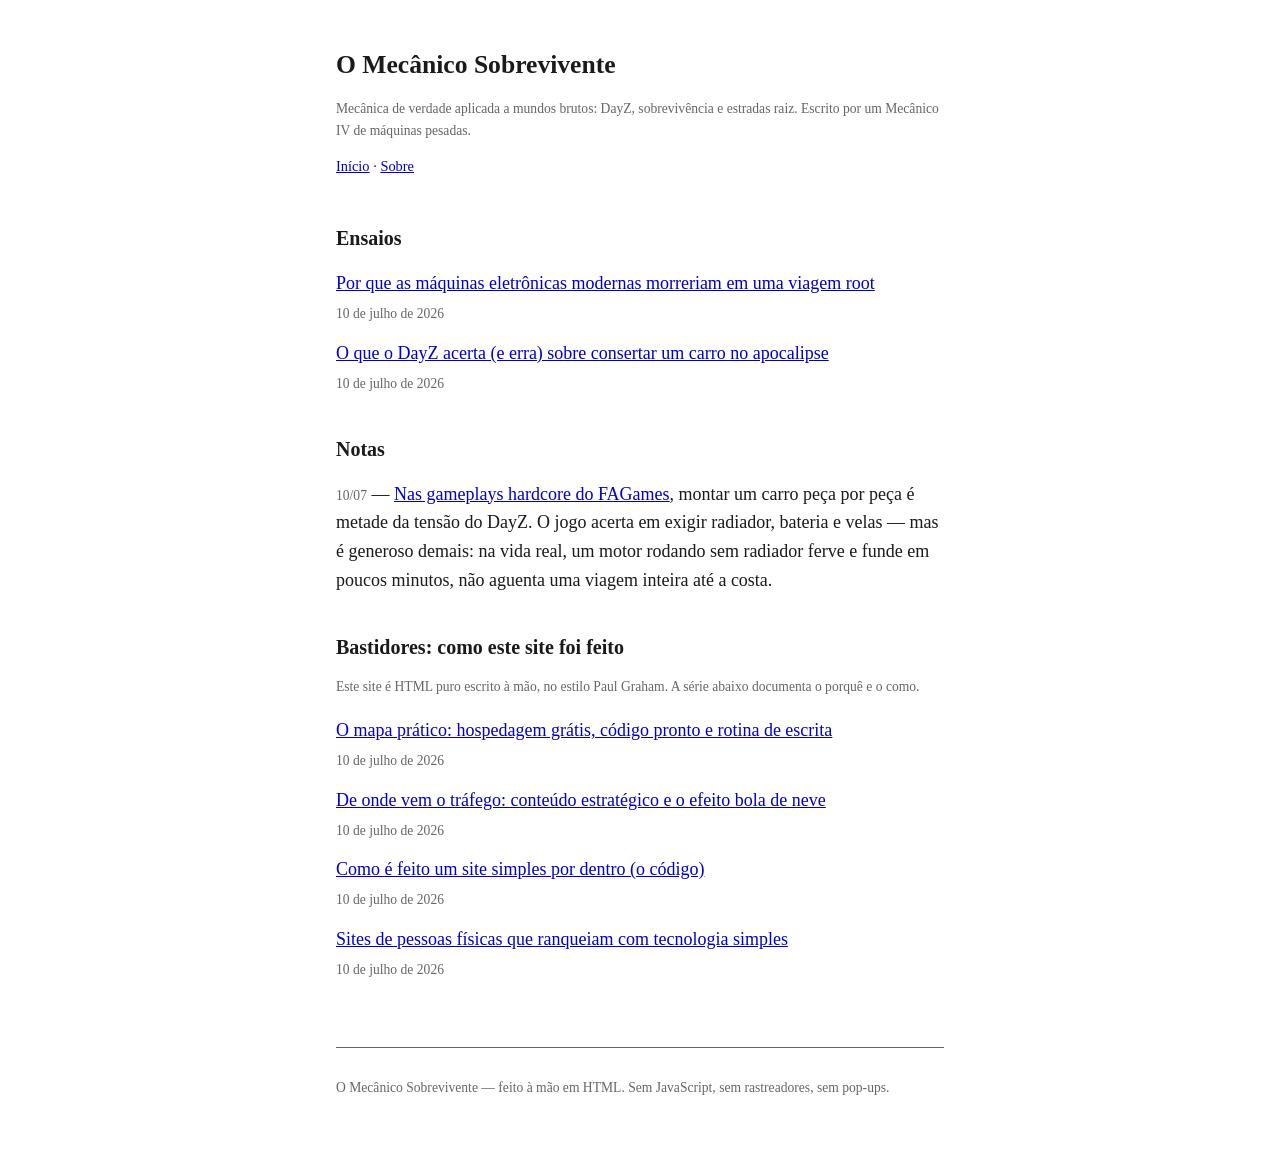
==== index.html @ 090e78e6 "Primeira versão do site O Mecânico Sobrevivente Site pessoal em HTML puro: 2 ensaios do nicho (DayZ " ====
<!DOCTYPE html>
<html lang="pt-BR">
<head>
  <meta charset="utf-8">
  <meta name="viewport" content="width=device-width, initial-scale=1">
  <title>O Mecânico Sobrevivente — mecânica real, DayZ e estradas raiz</title>
  <meta name="description" content="Um Mecânico IV de máquinas pesadas analisa a mecânica de DayZ e das viagens root: o que os jogos de sobrevivência acertam, por que máquinas antigas dominam as estradas brutas do mundo.">
  <link rel="stylesheet" href="style.css">
</head>
<body>
  <header>
    <h1>O Mecânico Sobrevivente</h1>
    <p class="meta">Mecânica de verdade aplicada a mundos brutos: DayZ, sobrevivência e estradas raiz. Escrito por um Mecânico IV de máquinas pesadas.</p>
    <nav>
      <a href="index.html">Início</a> ·
      <a href="sobre.html">Sobre</a>
    </nav>
  </header>

  <main>
    <h2>Ensaios</h2>
    <ul class="lista-ensaios">
      <li>
        <a href="ensaios/maquinas-modernas-morreriam-em-viagem-root.html">Por que as máquinas eletrônicas modernas morreriam em uma viagem root</a><br>
        <time datetime="2026-07-10">10 de julho de 2026</time>
      </li>
      <li>
        <a href="ensaios/o-que-dayz-acerta-e-erra-sobre-consertar-carros.html">O que o DayZ acerta (e erra) sobre consertar um carro no apocalipse</a><br>
        <time datetime="2026-07-10">10 de julho de 2026</time>
      </li>
    </ul>

    <h2>Notas</h2>
    <ul class="lista-ensaios">
      <li>
        <time datetime="2026-07-10">10/07</time> — <a href="https://www.youtube.com/@FAGames1">Nas gameplays hardcore do FAGames</a>, montar um carro peça por peça é metade da tensão do DayZ. O jogo acerta em exigir radiador, bateria e velas — mas é generoso demais: na vida real, um motor rodando sem radiador ferve e funde em poucos minutos, não aguenta uma viagem inteira até a costa.
      </li>
    </ul>

    <h2 id="bastidores">Bastidores: como este site foi feito</h2>
    <p class="meta">Este site é HTML puro escrito à mão, no estilo Paul Graham. A série abaixo documenta o porquê e o como.</p>
    <ul class="lista-ensaios">
      <li>
        <a href="ensaios/mapa-pratico-para-comecar.html">O mapa prático: hospedagem grátis, código pronto e rotina de escrita</a><br>
        <time datetime="2026-07-10">10 de julho de 2026</time>
      </li>
      <li>
        <a href="ensaios/de-onde-vem-o-trafego.html">De onde vem o tráfego: conteúdo estratégico e o efeito bola de neve</a><br>
        <time datetime="2026-07-10">10 de julho de 2026</time>
      </li>
      <li>
        <a href="ensaios/como-e-feito-um-site-simples.html">Como é feito um site simples por dentro (o código)</a><br>
        <time datetime="2026-07-10">10 de julho de 2026</time>
      </li>
      <li>
        <a href="ensaios/sites-pessoais-que-ranqueiam.html">Sites de pessoas físicas que ranqueiam com tecnologia simples</a><br>
        <time datetime="2026-07-10">10 de julho de 2026</time>
      </li>
    </ul>
  </main>

  <footer>
    <p>O Mecânico Sobrevivente — feito à mão em HTML. Sem JavaScript, sem rastreadores, sem pop-ups.</p>
  </footer>
</body>
</html>
---- style.css ----
/* Folha de estilo única do site — mantida propositalmente pequena. */

:root {
  --texto: #1a1a1a;
  --fundo: #ffffff;
  --link: #0000cc;
  --link-visitado: #551a8b;
  --suave: #666666;
}

@media (prefers-color-scheme: dark) {
  :root {
    --texto: #e6e6e6;
    --fundo: #121212;
    --link: #8ab4f8;
    --link-visitado: #c58af9;
    --suave: #999999;
  }
}

body {
  max-width: 38rem;
  margin: 0 auto;
  padding: 2rem 1rem 4rem;
  font-family: Georgia, "Times New Roman", serif;
  font-size: 1.125rem;
  line-height: 1.6;
  color: var(--texto);
  background: var(--fundo);
}

h1, h2, h3 {
  font-family: inherit;
  line-height: 1.25;
}

h1 { font-size: 1.6rem; }
h2 { font-size: 1.25rem; margin-top: 2.5rem; }

a { color: var(--link); }
a:visited { color: var(--link-visitado); }

header nav {
  margin-bottom: 3rem;
  font-size: 0.9rem;
}

time, .meta {
  color: var(--suave);
  font-size: 0.85rem;
}

ul.lista-ensaios {
  list-style: none;
  padding: 0;
}

ul.lista-ensaios li {
  margin-bottom: 0.75rem;
}

footer {
  margin-top: 4rem;
  padding-top: 1rem;
  border-top: 1px solid var(--suave);
  font-size: 0.85rem;
  color: var(--suave);
}
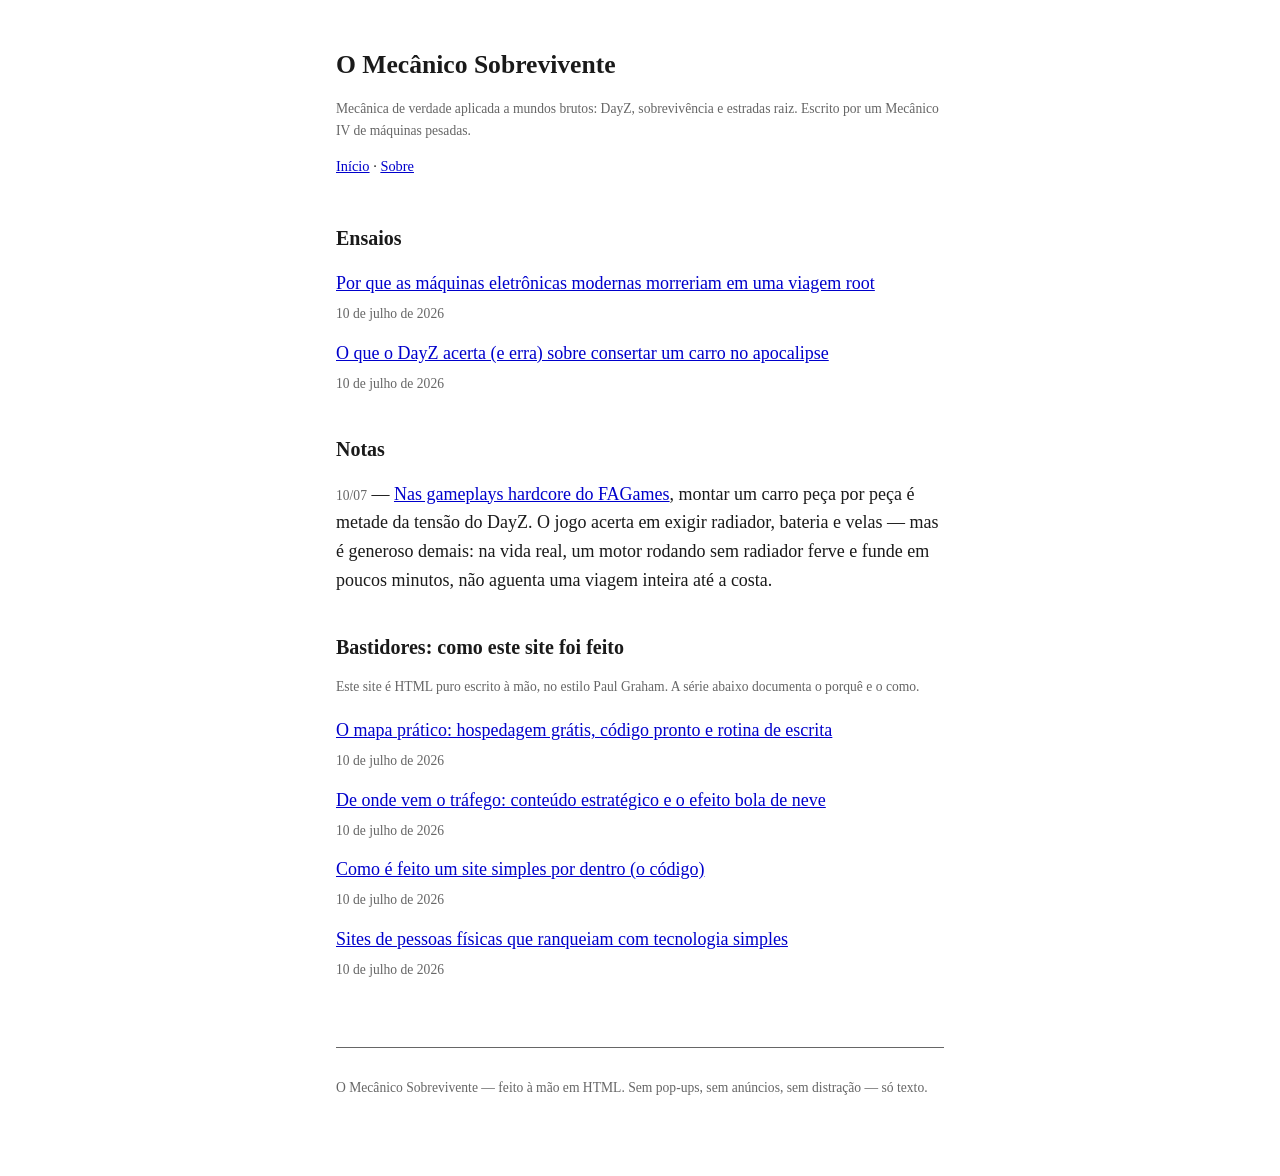
==== commit 04ac910f: "Adiciona Google Analytics (G-CD9K60ZB0E) em todas as páginas Ajusta o texto do rodapé para refletir " ====
--- a/index.html
+++ b/index.html
@@ -5,7 +5,16 @@
   <meta name="viewport" content="width=device-width, initial-scale=1">
   <title>O Mecânico Sobrevivente — mecânica real, DayZ e estradas raiz</title>
   <meta name="description" content="Um Mecânico IV de máquinas pesadas analisa a mecânica de DayZ e das viagens root: o que os jogos de sobrevivência acertam, por que máquinas antigas dominam as estradas brutas do mundo.">
+  <meta name="google-site-verification" content="KgECK5X9rJ-zTxnH8TQKvSFVyP0riwb6OPIfy7h88pc">
   <link rel="stylesheet" href="style.css">
+  <!-- Google tag (gtag.js) -->
+  <script async src="https://www.googletagmanager.com/gtag/js?id=G-CD9K60ZB0E"></script>
+  <script>
+    window.dataLayer = window.dataLayer || [];
+    function gtag(){dataLayer.push(arguments);}
+    gtag('js', new Date());
+    gtag('config', 'G-CD9K60ZB0E');
+  </script>
 </head>
 <body>
   <header>
@@ -60,7 +69,7 @@
   </main>
 
   <footer>
-    <p>O Mecânico Sobrevivente — feito à mão em HTML. Sem JavaScript, sem rastreadores, sem pop-ups.</p>
+    <p>O Mecânico Sobrevivente — feito à mão em HTML. Sem pop-ups, sem anúncios, sem distração — só texto.</p>
   </footer>
 </body>
 </html>
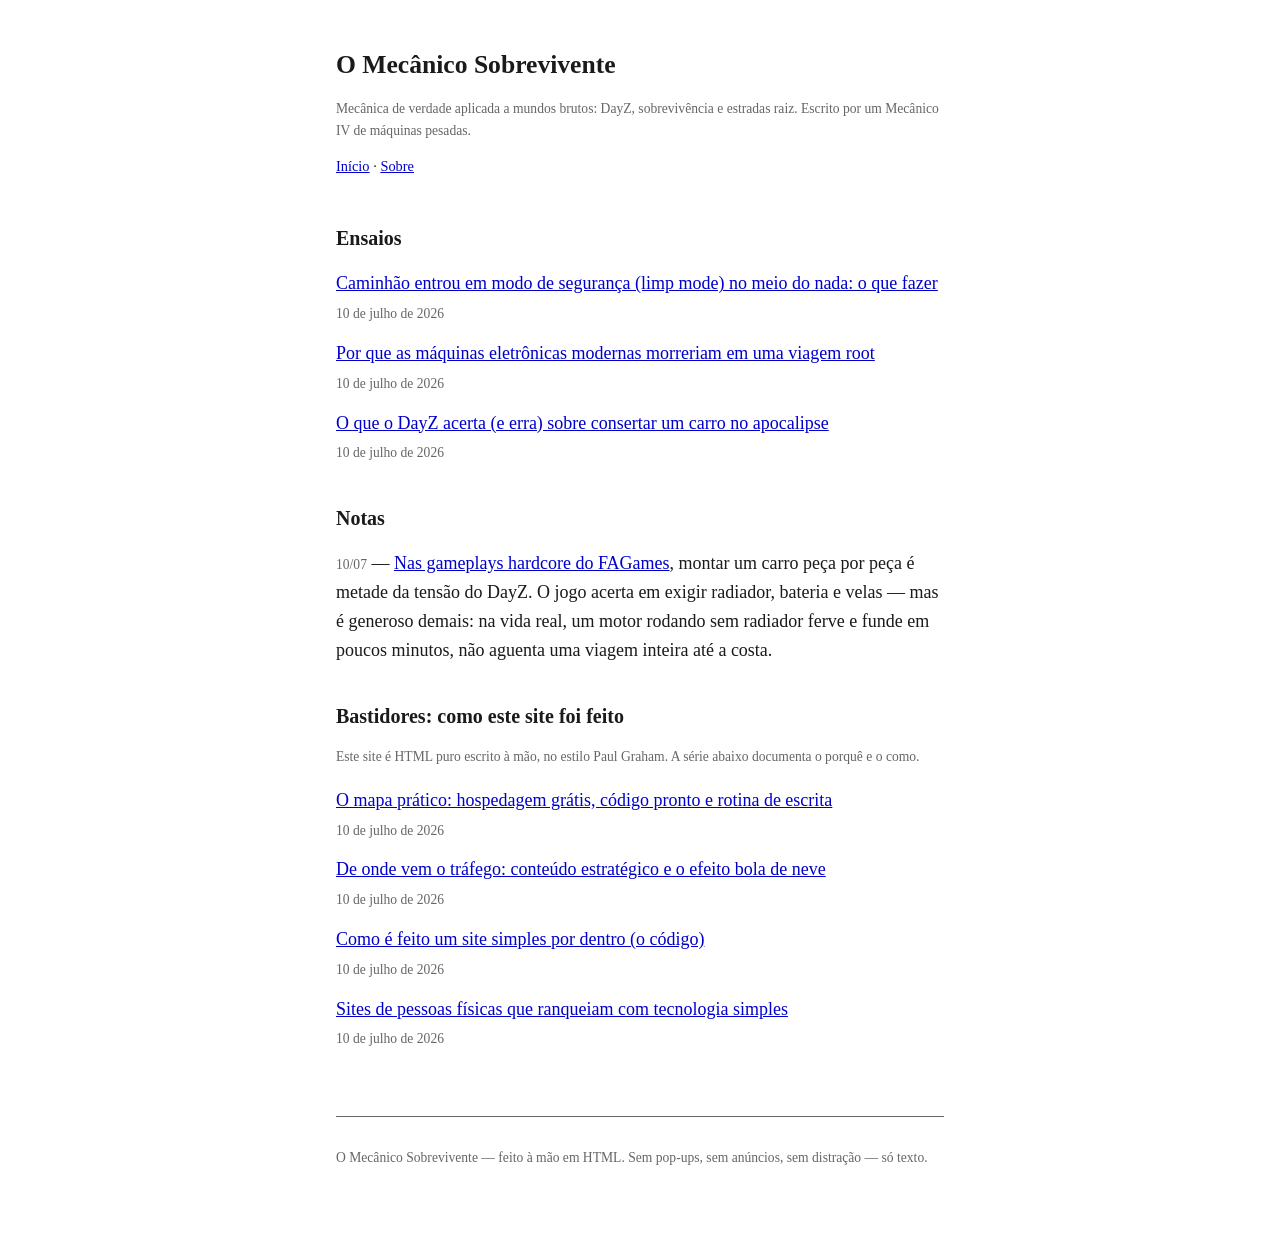
==== commit 47970f79: "Publica ensaio: caminhão em limp mode, o que fazer Terceiro ensaio do nicho, focado em buscas reais " ====
--- a/index.html
+++ b/index.html
@@ -29,6 +29,10 @@
   <main>
     <h2>Ensaios</h2>
     <ul class="lista-ensaios">
+      <li>
+        <a href="ensaios/caminhao-em-limp-mode-o-que-fazer.html">Caminhão entrou em modo de segurança (limp mode) no meio do nada: o que fazer</a><br>
+        <time datetime="2026-07-10">10 de julho de 2026</time>
+      </li>
       <li>
         <a href="ensaios/maquinas-modernas-morreriam-em-viagem-root.html">Por que as máquinas eletrônicas modernas morreriam em uma viagem root</a><br>
         <time datetime="2026-07-10">10 de julho de 2026</time>
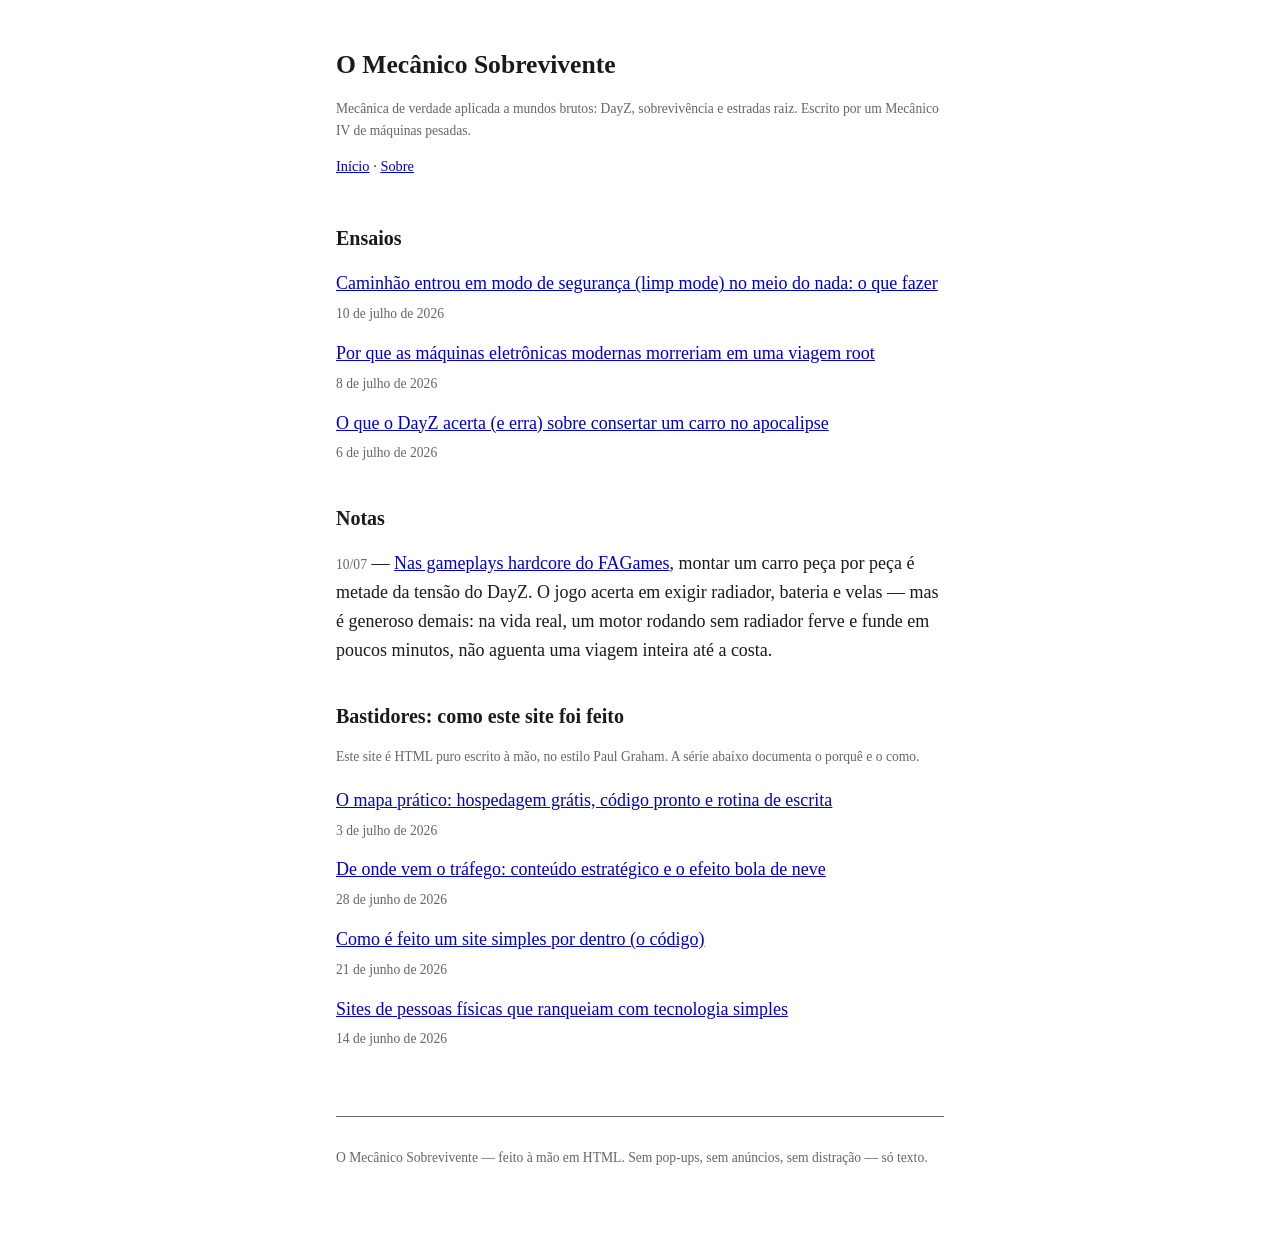
==== commit 51866765: "Distribui as datas de publicação dos ensaios ao longo do último mês Co-Authored-By: Claude Fable 5 <" ====
--- a/index.html
+++ b/index.html
@@ -35,11 +35,11 @@
       </li>
       <li>
         <a href="ensaios/maquinas-modernas-morreriam-em-viagem-root.html">Por que as máquinas eletrônicas modernas morreriam em uma viagem root</a><br>
-        <time datetime="2026-07-10">10 de julho de 2026</time>
+        <time datetime="2026-07-08">8 de julho de 2026</time>
       </li>
       <li>
         <a href="ensaios/o-que-dayz-acerta-e-erra-sobre-consertar-carros.html">O que o DayZ acerta (e erra) sobre consertar um carro no apocalipse</a><br>
-        <time datetime="2026-07-10">10 de julho de 2026</time>
+        <time datetime="2026-07-06">6 de julho de 2026</time>
       </li>
     </ul>
 
@@ -55,19 +55,19 @@
     <ul class="lista-ensaios">
       <li>
         <a href="ensaios/mapa-pratico-para-comecar.html">O mapa prático: hospedagem grátis, código pronto e rotina de escrita</a><br>
-        <time datetime="2026-07-10">10 de julho de 2026</time>
+        <time datetime="2026-07-03">3 de julho de 2026</time>
       </li>
       <li>
         <a href="ensaios/de-onde-vem-o-trafego.html">De onde vem o tráfego: conteúdo estratégico e o efeito bola de neve</a><br>
-        <time datetime="2026-07-10">10 de julho de 2026</time>
+        <time datetime="2026-06-28">28 de junho de 2026</time>
       </li>
       <li>
         <a href="ensaios/como-e-feito-um-site-simples.html">Como é feito um site simples por dentro (o código)</a><br>
-        <time datetime="2026-07-10">10 de julho de 2026</time>
+        <time datetime="2026-06-21">21 de junho de 2026</time>
       </li>
       <li>
         <a href="ensaios/sites-pessoais-que-ranqueiam.html">Sites de pessoas físicas que ranqueiam com tecnologia simples</a><br>
-        <time datetime="2026-07-10">10 de julho de 2026</time>
+        <time datetime="2026-06-14">14 de junho de 2026</time>
       </li>
     </ul>
   </main>
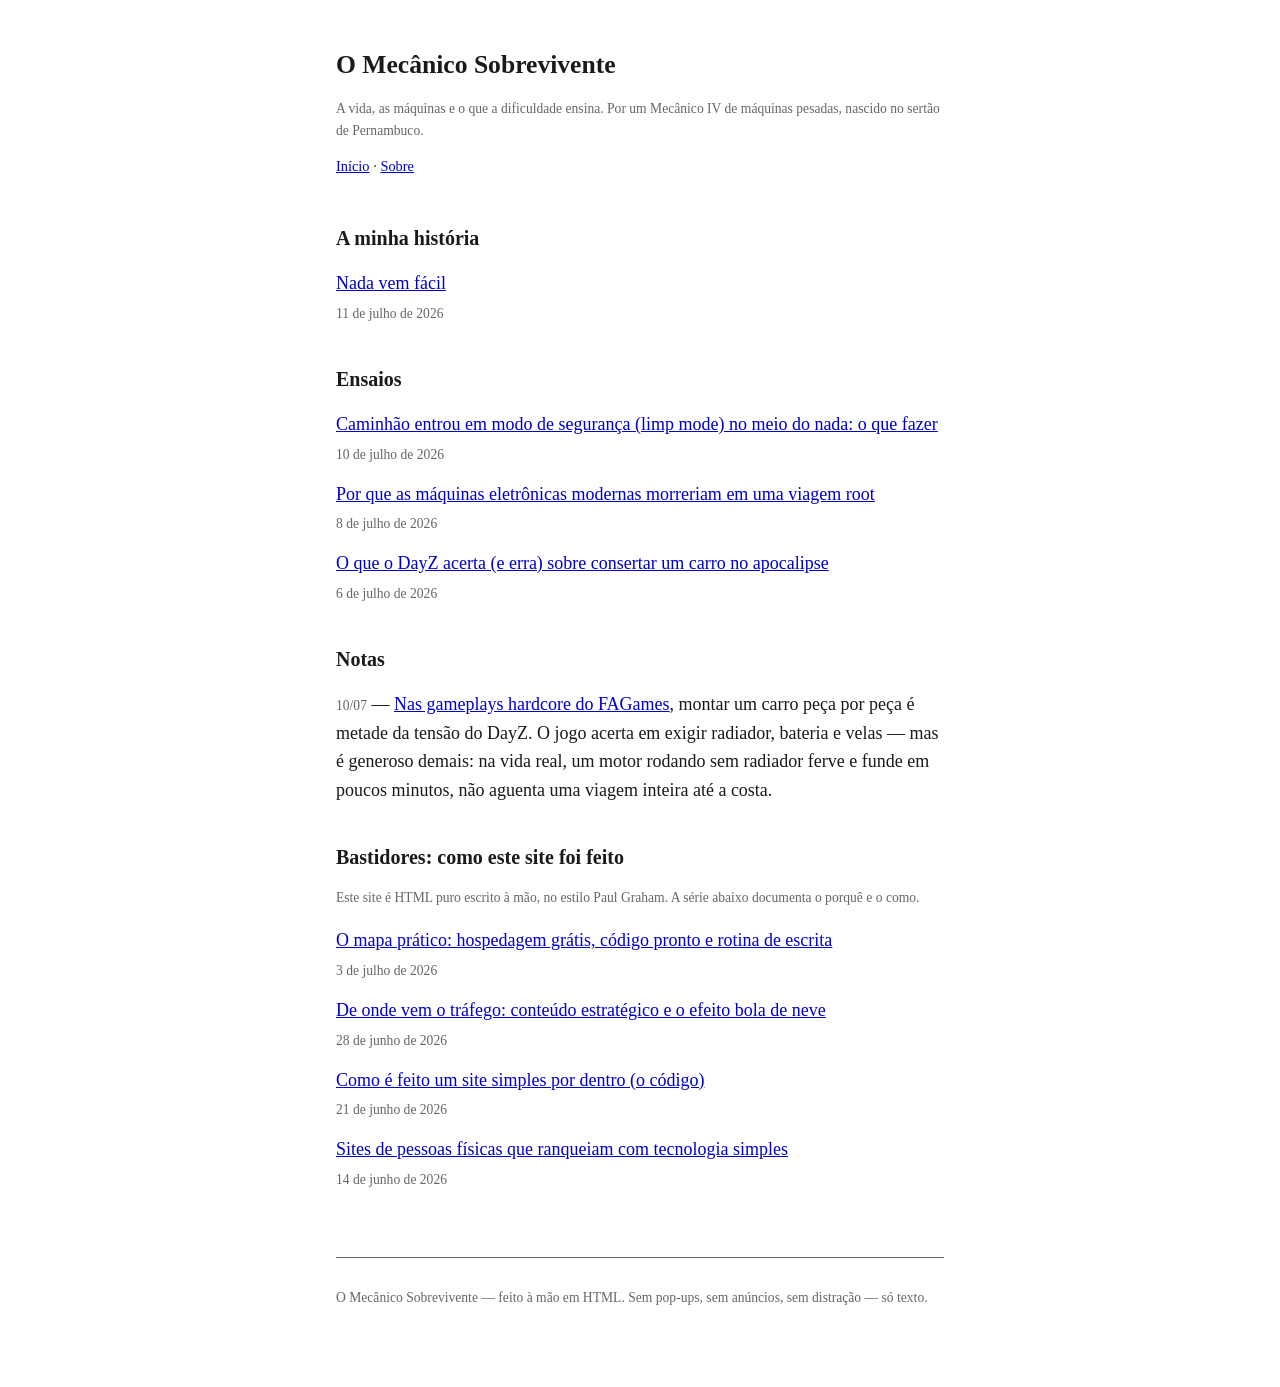
==== commit 1455b99c: "Publica o ensaio de abertura da biografia: Nada vem fácil Texto escrito pelo Leo (formatado a partir" ====
--- a/index.html
+++ b/index.html
@@ -4,7 +4,7 @@
   <meta charset="utf-8">
   <meta name="viewport" content="width=device-width, initial-scale=1">
   <title>O Mecânico Sobrevivente — mecânica real, DayZ e estradas raiz</title>
-  <meta name="description" content="Um Mecânico IV de máquinas pesadas analisa a mecânica de DayZ e das viagens root: o que os jogos de sobrevivência acertam, por que máquinas antigas dominam as estradas brutas do mundo.">
+  <meta name="description" content="A vida, as máquinas e o que a dificuldade ensina. Ensaios de um Mecânico IV de máquinas pesadas nascido no sertão de Pernambuco: biografia, sobrevivência e mecânica de verdade.">
   <meta name="google-site-verification" content="KgECK5X9rJ-zTxnH8TQKvSFVyP0riwb6OPIfy7h88pc">
   <link rel="stylesheet" href="style.css">
   <!-- Google tag (gtag.js) -->
@@ -19,7 +19,7 @@
 <body>
   <header>
     <h1>O Mecânico Sobrevivente</h1>
-    <p class="meta">Mecânica de verdade aplicada a mundos brutos: DayZ, sobrevivência e estradas raiz. Escrito por um Mecânico IV de máquinas pesadas.</p>
+    <p class="meta">A vida, as máquinas e o que a dificuldade ensina. Por um Mecânico IV de máquinas pesadas, nascido no sertão de Pernambuco.</p>
     <nav>
       <a href="index.html">Início</a> ·
       <a href="sobre.html">Sobre</a>
@@ -27,6 +27,14 @@
   </header>
 
   <main>
+    <h2>A minha história</h2>
+    <ul class="lista-ensaios">
+      <li>
+        <a href="ensaios/nada-vem-facil.html">Nada vem fácil</a><br>
+        <time datetime="2026-07-11">11 de julho de 2026</time>
+      </li>
+    </ul>
+
     <h2>Ensaios</h2>
     <ul class="lista-ensaios">
       <li>
